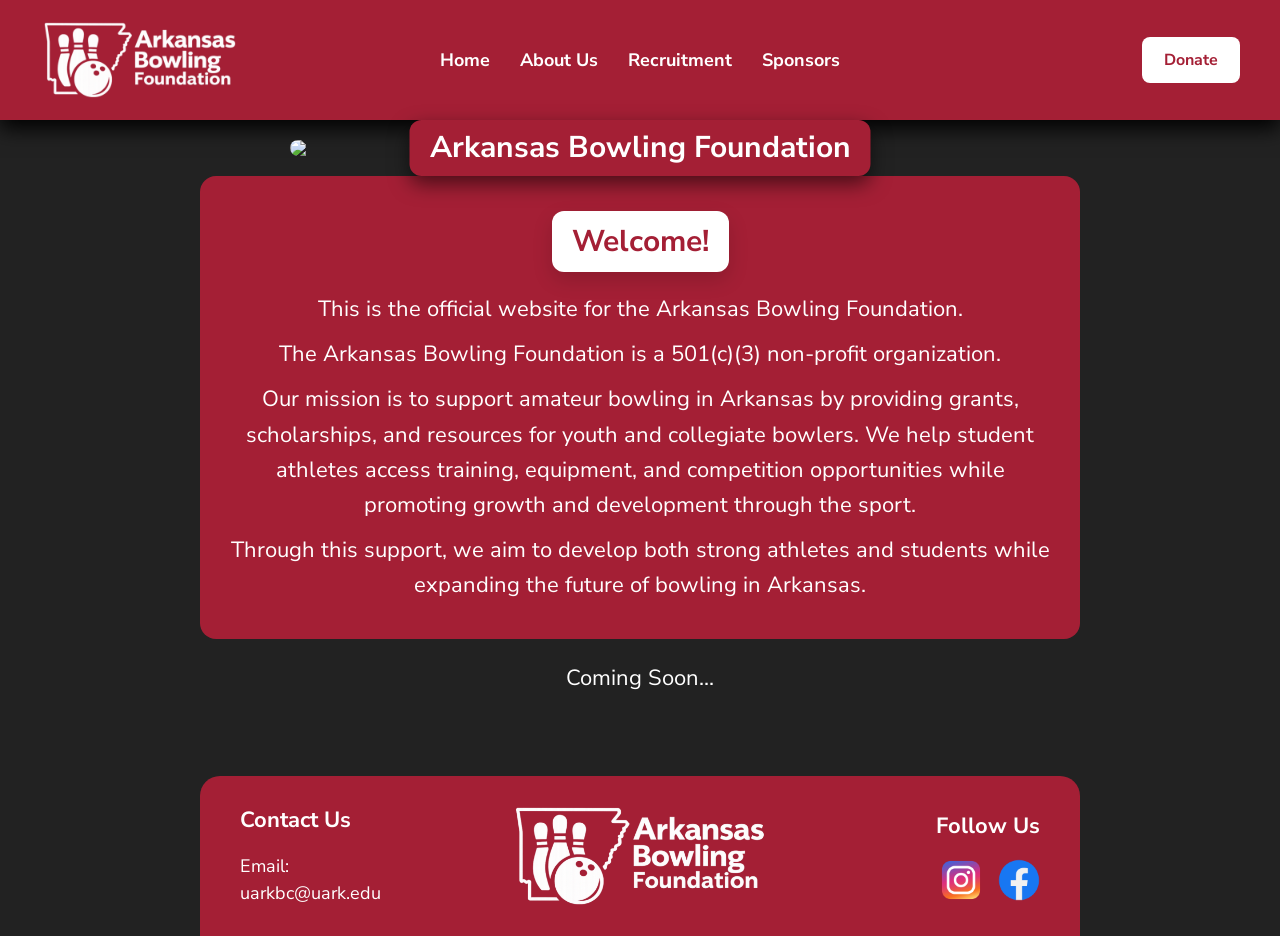
==== index.html @ 1fcb68a5 "first footer" ====
<!DOCTYPE html>
<html>
<head>
    <title>Arkansas Bowling Foundation</title>

    <link href="https://fonts.googleapis.com/css2?family=Nunito+Sans:wght@400;600;700;800&display=swap" rel="stylesheet">
    <link rel="stylesheet" href="/style.css">

    <meta name="viewport" content="width=device-width, initial-scale=1.0">

</head>

<script src="/scripts/loadnav.js"></script>
<script src="/scripts/loadfoot.js"></script>

<body>

    <div id="navbar"></div>

    <div class="home">

    <img src="/materials/ArkBowlMainPageImage.png" class="home-image">

    <h1>Arkansas Bowling Foundation</h1>

    </div>

    <div class="content">

    <div class="welcome-box">
        <h2>Welcome!</h2>

        <p>
            This is the official website for the Arkansas Bowling Foundation.
        </p>

        <p>
            The Arkansas Bowling Foundation is a 501(c)(3) non-profit organization.
        </p>

        <p>
            Our mission is to support amateur bowling in Arkansas by providing grants, scholarships,
            and resources for youth and collegiate bowlers. We help student athletes access training,
            equipment, and competition opportunities while promoting growth and development through the sport.
        </p>

        <p>
            Through this support, we aim to develop both strong athletes and students while expanding
            the future of bowling in Arkansas.
        </p>
    </div>

    <p>
        Coming Soon...
    </p>

    <div id="footer"></div>

</div>

</body>
</html>
---- style.css ----
/* GENERAL PAGE SETTINGS */

body {
    margin: 0;
    font-family: 'Nunito Sans', sans-serif;
    background-color: #222222;
}

* {
    box-sizing: border-box;
}

img {
    max-width: 100%;
    height: auto;
    display: block;
}

/* NAVBAR */

.navbar {
    position: relative;
    display: flex;
    align-items: center;
    background-color: #A41F35;
    padding: 0px 40px;
    min-height: 120px;
    box-shadow: 0 8px 20px rgba(0,0,0,1);
}

.logo {
    height: 100px;
    width: auto;
    flex-shrink: 0;
}

.nav-links {
    position: absolute;
    left: 50%;
    transform: translateX(-50%);

    display: flex;
    gap: 30px;
    align-items: center;
}

.nav-links a {
    color: white;
    text-decoration: none;
    font-size: 18px;
    font-weight: bold;
}

.nav-links a:hover {
    text-decoration: underline;
}

.donate-button {
    position: absolute;
    right: 40px;
    top: 50%;
    transform: translateY(-50%);

    background-color: white;
    color: #A41F35;
    text-decoration: none;
    font-weight: bold;
    padding: 12px 22px;
    border-radius: 8px;
    white-space: nowrap;
}

.donate-button:hover {
    background-color: #f3f3f3;
}

/* HOME IMAGE */

/* HOME */

.home {
    position: relative;
    width: calc(100% - 30px);
    max-width: 700px;
    margin: 20px auto;
}

.home-image {
    display: block;
    width: 100%;
    height: auto;
    border-radius: 20px;
}

.home h1 {
    position: absolute;
    top: 50%;
    left: 50%;
    transform: translate(-50%, -50%);

    background-color: #A41F35;
    color: white;

    padding: 10px 20px;
    border-radius: 12px;
    margin: 0;

    white-space: nowrap;
    display: inline-block;

    text-align: center;
    font-size: clamp(18px, 3vw, 30px);
    line-height: 1.2;

    box-shadow: 0 8px 20px rgba(0,0,0,0.55);
}

.home p {
    font-size: 22px;
    color: white;
    max-width: 700px;
}


/* HERO SECTION */

.hero {
    text-align: center;
    padding: 120px 20px;
}

/* HERO HEADER BOX */

.hero h1 {
    display: inline-block;
    background-color: #A41F35;
    color: white;
    padding: 25px 40px;
    border-radius: 12px;
    margin: 0;
    box-shadow: 0 8px 20px rgba(0,0,0,0.15);
}

.hero p {
    font-size: 20px;
    color: white;
}

/* WELCOME BOX */

.welcome-box {
    background-color: #A41F35;
    padding: 25px 30px;
    border-radius: 16px;
    margin: 20px auto;
}

.welcome-box h2 {
    margin-top: 0;
}

.welcome-box p {
    margin: 10px 0;
}

/* PAGE CONTENT */

.content {
    padding: 0px 10px;
    max-width: 900px;
    margin: auto;
    color: white;
    text-align: center;
}

.content h2 {
    display: inline-block;
    background-color: white;
    color: #A41F35;
    padding: 10px 20px;
    border-radius: 12px;
    margin: 10px;
    box-shadow: 0 8px 20px rgba(0,0,0,0.15);
    font-size: 30px;
}

.content p {
    font-size: 22px;
    line-height: 1.6;
}

/* FOOTER */

.footer {
    background-color: #A41F35;
    color: white;
    padding: 15px 40px;
    margin-top: 80px;

    border-top-left-radius: 20px;
    border-top-right-radius: 20px;
}

.footer-grid {
    display: grid;
    grid-template-columns: 1fr auto 1fr;
    align-items: center;
    max-width: 1200px;
    margin: 0 auto;
    column-gap: 80px;
}

/* LEFT */

.footer-contact {
    text-align: left;
}

.footer-contact h3 {
    margin: 0 0 18px 0;
    font-size: 22px;
}

.footer-contact p {
    margin: 0;
    font-size: 18px;
    line-height: 1.5;
}

/* CENTER */

.footer-logo {
    display: flex;
    justify-content: center;
    align-items: center;
}

.footer-logo img {
    width: 260px;
    max-width: 100%;
    height: auto;
}

/* RIGHT */

.footer-social {
    text-align: right;
}

.footer-social h3 {
    margin: 0 0 18px 0;
    font-size: 22px;
}

.footer-social-icons {
    display: flex;
    justify-content: flex-end;
    align-items: center;
    gap: 16px;
}

.social-icon {
    width: 42px;
    height: 42px;
    object-fit: contain;
}

/* MOBILE */

@media (max-width: 768px) {
    .footer {
        padding: 40px 20px;
    }

    .footer-grid {
        grid-template-columns: 1fr;
        row-gap: 30px;
        text-align: center;
    }

    .footer-contact,
    .footer-social {
        text-align: center;
    }

    .footer-social-icons {
        justify-content: center;
    }

    .footer-logo img {
        width: 220px;
    }
}

@media (max-width: 1200px) {
    .logo {
        height: 80px;
    }

    .nav-links {
        gap: 20px;
    }

    .nav-links a {
        font-size: 16px;
    }

    .donate-button {
        right: 20px;
        padding: 10px 18px;
    }

    .navbar {
        padding: 0 20px;
        min-height: 100px;
    }
}

/* MOBILE NAVBAR */

@media (max-width: 768px) {

    .navbar {
        display: grid;
        grid-template-columns: auto 1fr auto;
        grid-template-rows: auto auto;
        align-items: center;

        padding: 15px 20px;
        gap: 10px;
        min-height: auto;
    }

    .logo {
        grid-column: 1;
        grid-row: 1;
        height: 70px;
    }

    .donate-button {
        grid-column: 3;
        grid-row: 1;

        position: static;
        transform: none;

        justify-self: end;
        padding: 10px 18px;
    }

    .nav-links {
        grid-column: 1 / span 3;
        grid-row: 2;

        position: static;
        transform: none;
        left: auto;

        display: flex;
        justify-content: center;
        gap: 18px;
        flex-wrap: wrap;
    }

    .nav-links a {
        font-size: 18px;
    }
}

/* mobile home h1 */
@media (max-width: 768px) {
    .home {
        width: calc(100% - 24px);
        margin: 24px auto;
    } 
}
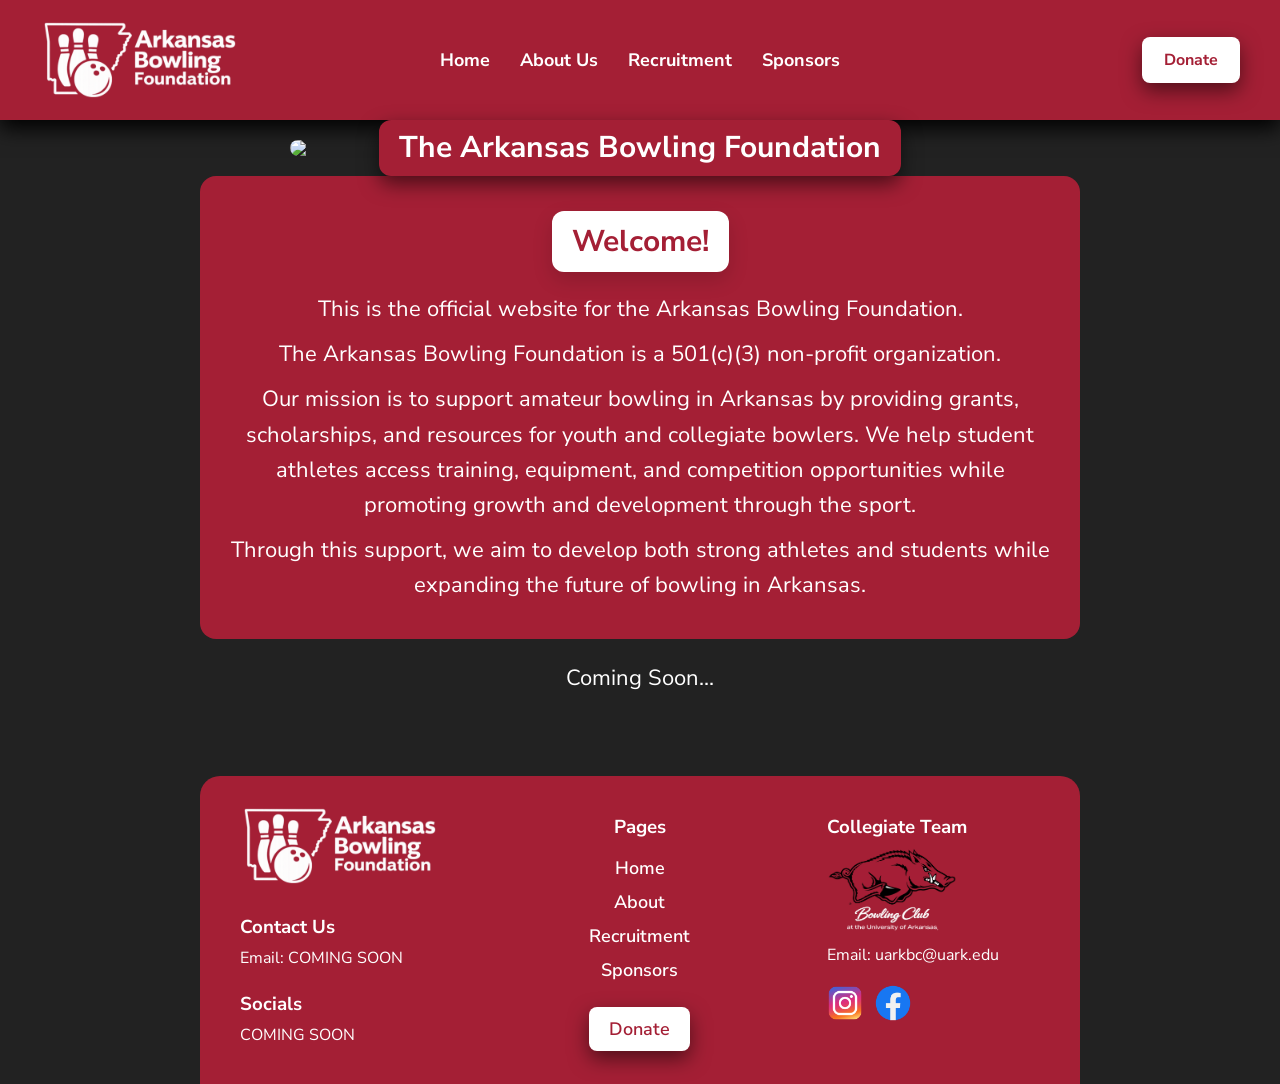
==== commit fdb1600c: "added THE to home page" ====
--- a/index.html
+++ b/index.html
@@ -21,7 +21,7 @@
 
     <img src="/materials/ArkBowlMainPageImage.png" class="home-image">
 
-    <h1>Arkansas Bowling Foundation</h1>
+    <h1>The Arkansas Bowling Foundation</h1>
 
     </div>
 
--- a/style.css
+++ b/style.css
@@ -68,6 +68,8 @@
     padding: 12px 22px;
     border-radius: 8px;
     white-space: nowrap;
+
+    box-shadow: 0 8px 20px rgba(0,0,0,.5);
 }
 
 .donate-button:hover {
@@ -194,102 +196,157 @@
 .footer {
     background-color: #A41F35;
     color: white;
-    padding: 15px 40px;
+    padding: 20px 40px;
     margin-top: 80px;
 
     border-top-left-radius: 20px;
     border-top-right-radius: 20px;
 }
 
+/* FOOTER LAYOUT */
+
 .footer-grid {
     display: grid;
-    grid-template-columns: 1fr auto 1fr;
+    grid-template-columns: 1fr 1fr 1fr;
+    align-items: start;
+    max-width: 1200px;
+    margin: auto;
+    column-gap: 80px;
+}
+
+/* FOUNDATION */
+
+.footer-foundation {
+    text-align: left;
+}
+
+.foundation-logo {
+    width: 200px;
+    margin-bottom: 15px;
+}
+
+/* LINKS */
+
+.footer-links {
+    display: flex;
+    flex-direction: column;
     align-items: center;
-    max-width: 1200px;
-    margin: 0 auto;
-    column-gap: 80px;
-}
-
-/* LEFT */
-
-.footer-contact {
+    gap: 12px;
+}
+
+.footer-links a {
+    color: white;
+    text-decoration: none;
+    font-size: 18px;
+    font-weight: 600;
+}
+
+.footer-links a:hover {
+    text-decoration: underline;
+}
+
+/* CLUB */
+
+.footer-club {
     text-align: left;
 }
 
-.footer-contact h3 {
-    margin: 0 0 18px 0;
-    font-size: 22px;
-}
-
-.footer-contact p {
-    margin: 0;
-    font-size: 18px;
-    line-height: 1.5;
-}
-
-/* CENTER */
-
-.footer-logo {
-    display: flex;
-    justify-content: center;
-    align-items: center;
-}
-
-.footer-logo img {
-    width: 260px;
-    max-width: 100%;
-    height: auto;
-}
-
-/* RIGHT */
-
-.footer-social {
-    text-align: right;
-}
-
-.footer-social h3 {
-    margin: 0 0 18px 0;
-    font-size: 22px;
+.club-logo {
+    width: 130px;
+    margin-bottom: 10px;
 }
 
 .footer-social-icons {
     display: flex;
-    justify-content: flex-end;
+    gap: 12px;
+    margin-top: 10px;
+}
+
+.social-icon {
+    width: 36px;
+}
+
+/* FOOTER SECTION TITLES */
+
+.footer-links h3,
+.footer-club h3,
+.footer-contact h3 {
+    margin-bottom: 6px;
+}
+
+/* EMAIL TEXT SMALLER */
+
+.footer-email {
+    font-size: 16px !important;
+    margin-top: 0px;
+}
+
+/* LINKS COLUMN */
+
+.footer-links {
+    display: flex;
+    flex-direction: column;
     align-items: center;
-    gap: 16px;
-}
-
-.social-icon {
-    width: 42px;
-    height: 42px;
-    object-fit: contain;
-}
+    gap: 10px;
+}
+
+.footer-links a {
+    color: white;
+    text-decoration: none;
+    font-size: 18px;
+    font-weight: 600;
+}
+
+.footer-links a:hover {
+    text-decoration: underline;
+}
+
+.footer-donate-button {
+    background-color: white;
+    color: #A41F35 !important;
+    text-decoration: none;
+    font-weight: bold;
+    padding: 10px 20px;
+    border-radius: 8px;
+    margin-top: 15px;
+
+    box-shadow: 0 8px 20px rgba(0,0,0,0.5);
+}
+
 
 /* MOBILE */
 
 @media (max-width: 768px) {
+
     .footer {
         padding: 40px 20px;
     }
 
     .footer-grid {
         grid-template-columns: 1fr;
-        row-gap: 30px;
+        row-gap: 40px;
         text-align: center;
     }
 
-    .footer-contact,
-    .footer-social {
+    .footer-foundation,
+    .footer-links,
+    .footer-club {
         text-align: center;
+        align-items: center;
+    }
+
+    /* center the logos */
+
+    .foundation-logo,
+    .club-logo {
+        margin-left: auto;
+        margin-right: auto;
     }
 
     .footer-social-icons {
         justify-content: center;
     }
 
-    .footer-logo img {
-        width: 220px;
-    }
 }
 
 @media (max-width: 1200px) {
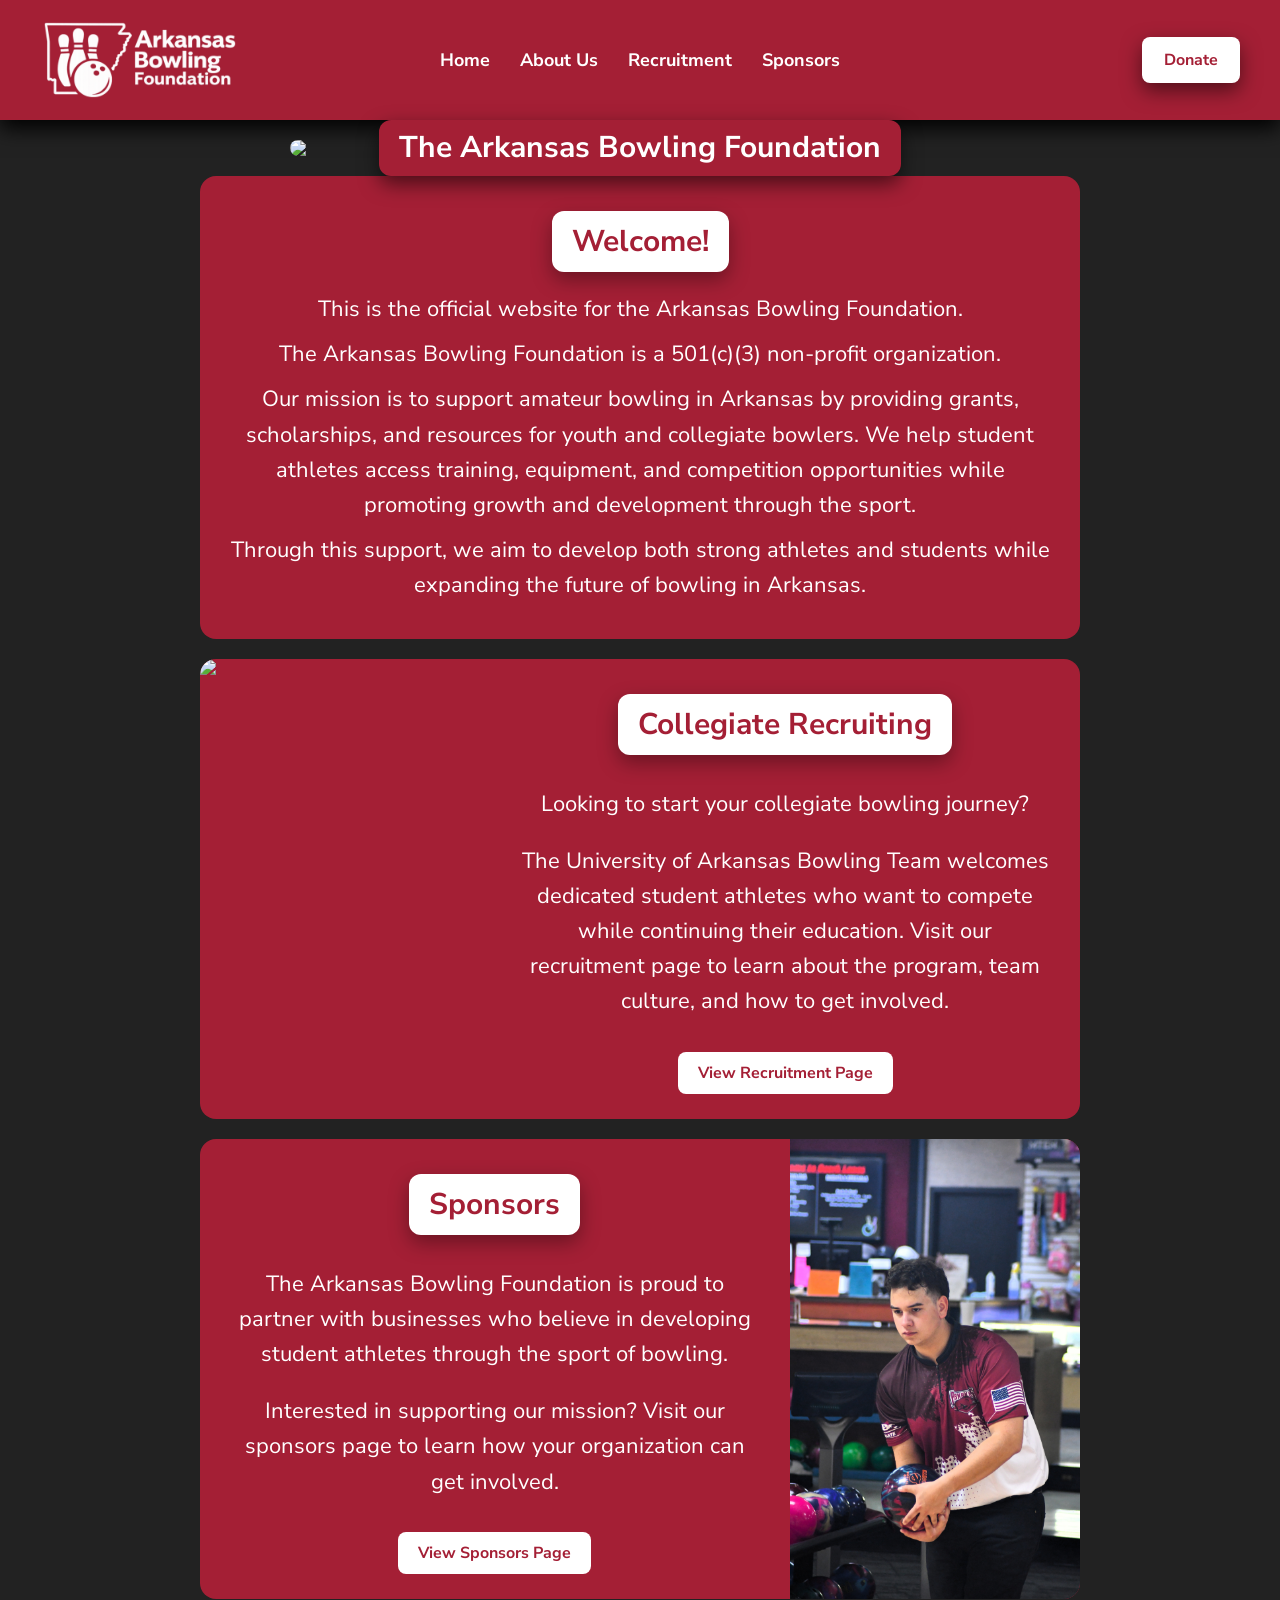
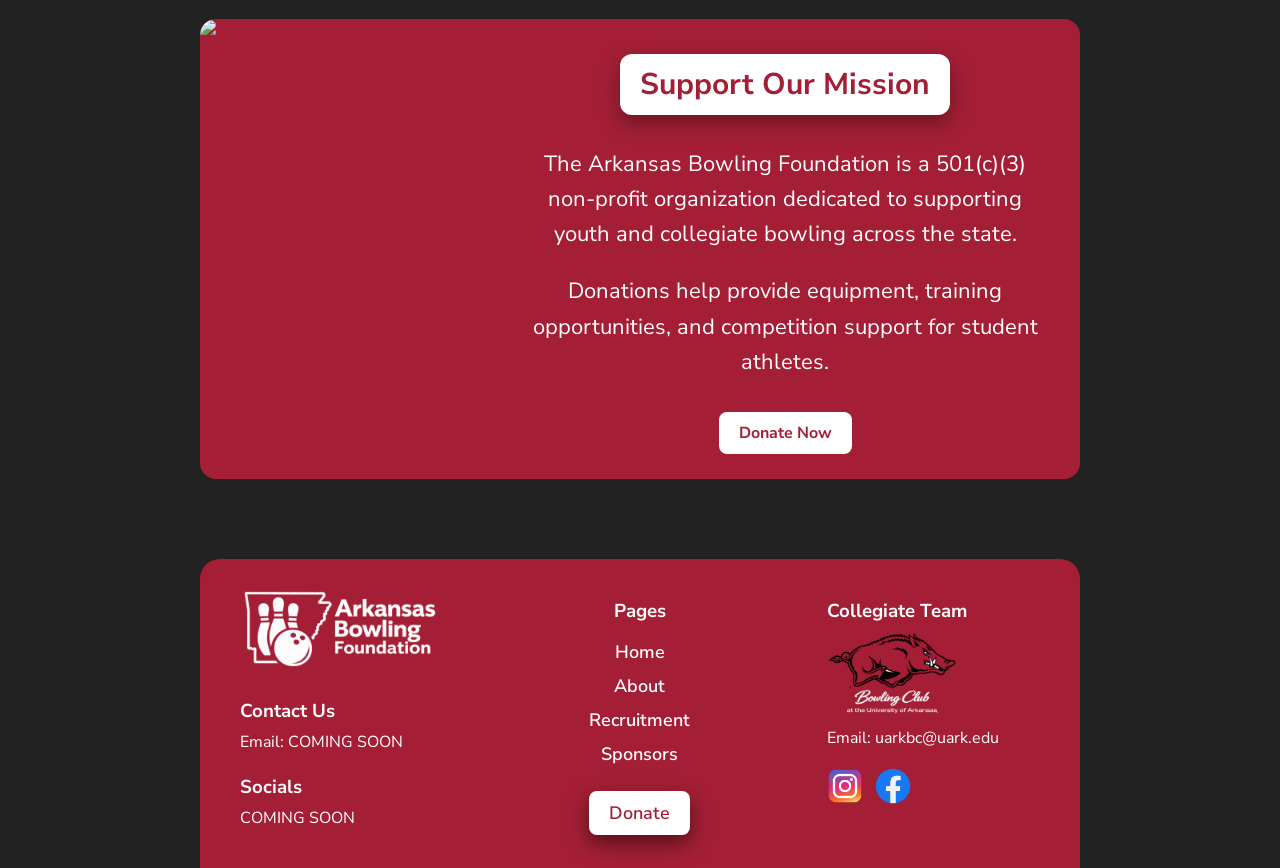
==== commit f10d6272: "added 3 feature boxes to home" ====
--- a/index.html
+++ b/index.html
@@ -50,9 +50,77 @@
         </p>
     </div>
 
-    <p>
-        Coming Soon...
-    </p>
+    <div class="feature-box">
+
+        <img src="/materials/recruit.png" class="feature-image">
+
+        <div class="feature-text">
+
+            <h2>Collegiate Recruiting</h2>
+
+            <p>
+            Looking to start your collegiate bowling journey?  
+            </p>
+
+            <p>
+            The University of Arkansas Bowling Team welcomes dedicated student athletes
+            who want to compete while continuing their education. Visit our recruitment
+            page to learn about the program, team culture, and how to get involved.
+            </p>
+
+            <a href="/recruitment" class="feature-button">View Recruitment Page</a>
+
+        </div>
+
+    </div>
+
+    <div class="feature-box feature-box-reverse">
+
+        <img src="/materials/sponsors.JPG" class="feature-image">
+
+        <div class="feature-text">
+
+            <h2>Sponsors</h2>
+
+            <p>
+            The Arkansas Bowling Foundation is proud to partner with businesses
+            who believe in developing student athletes through the sport of bowling.
+            </p>
+
+            <p>
+            Interested in supporting our mission? Visit our sponsors page to learn
+            how your organization can get involved.
+            </p>
+
+            <a href="/sponsors" class="feature-button">View Sponsors Page</a>
+
+        </div>
+
+    </div>
+
+    <div class="feature-box">
+
+        <img src="/materials/donate.png" class="feature-image">
+
+        <div class="feature-text">
+
+            <h2>Support Our Mission</h2>
+
+            <p>
+            The Arkansas Bowling Foundation is a 501(c)(3) non-profit organization
+            dedicated to supporting youth and collegiate bowling across the state.
+            </p>
+
+            <p>
+            Donations help provide equipment, training opportunities, and
+            competition support for student athletes.
+            </p>
+
+            <a href="/donate" class="feature-button">Donate Now</a>
+
+        </div>
+
+    </div>
 
     <div id="footer"></div>
 
--- a/style.css
+++ b/style.css
@@ -123,6 +123,58 @@
     max-width: 700px;
 }
 
+/* FEATURE BOX */
+
+.feature-box {
+    display: flex;
+    align-items: stretch;
+    background-color: #A41F35;
+    padding: 0;
+    border-radius: 16px;
+    margin: 20px auto;
+    overflow: hidden;
+}
+
+.feature-image {
+    width: 33%;
+    height: auto;
+    object-fit: cover;
+}
+
+.feature-text {
+    flex: 1;
+    padding: 25px 30px;
+}
+
+.feature-text h2 {
+    display: inline-block;
+    background-color: white;
+    color: #A41F35;
+    padding: 10px 20px;
+    border-radius: 12px;
+    margin-bottom: 15px;
+    box-shadow: 0 8px 20px rgba(0,0,0,.35) !important;
+}
+
+.feature-text p {
+    font-size: 20px;
+    line-height: 1.6;
+}
+
+.feature-button {
+    display: inline-block;
+    background-color: white;
+    color: #A41F35;
+    padding: 10px 20px;
+    border-radius: 8px;
+    font-weight: bold;
+    text-decoration: none;
+    margin-top: 10px;
+}
+
+.feature-box-reverse {
+    flex-direction: row-reverse;
+}
 
 /* HERO SECTION */
 
@@ -159,6 +211,7 @@
 
 .welcome-box h2 {
     margin-top: 0;
+    box-shadow: 0 8px 20px rgba(0,0,0,.35) !important;
 }
 
 .welcome-box p {
@@ -313,6 +366,18 @@
     box-shadow: 0 8px 20px rgba(0,0,0,0.5);
 }
 
+@media (max-width: 768px) {
+
+    .feature-box {
+        flex-direction: column;
+        text-align: center;
+    }
+
+    .feature-image {
+        width: 100%;
+    }
+
+}
 
 /* MOBILE */
 
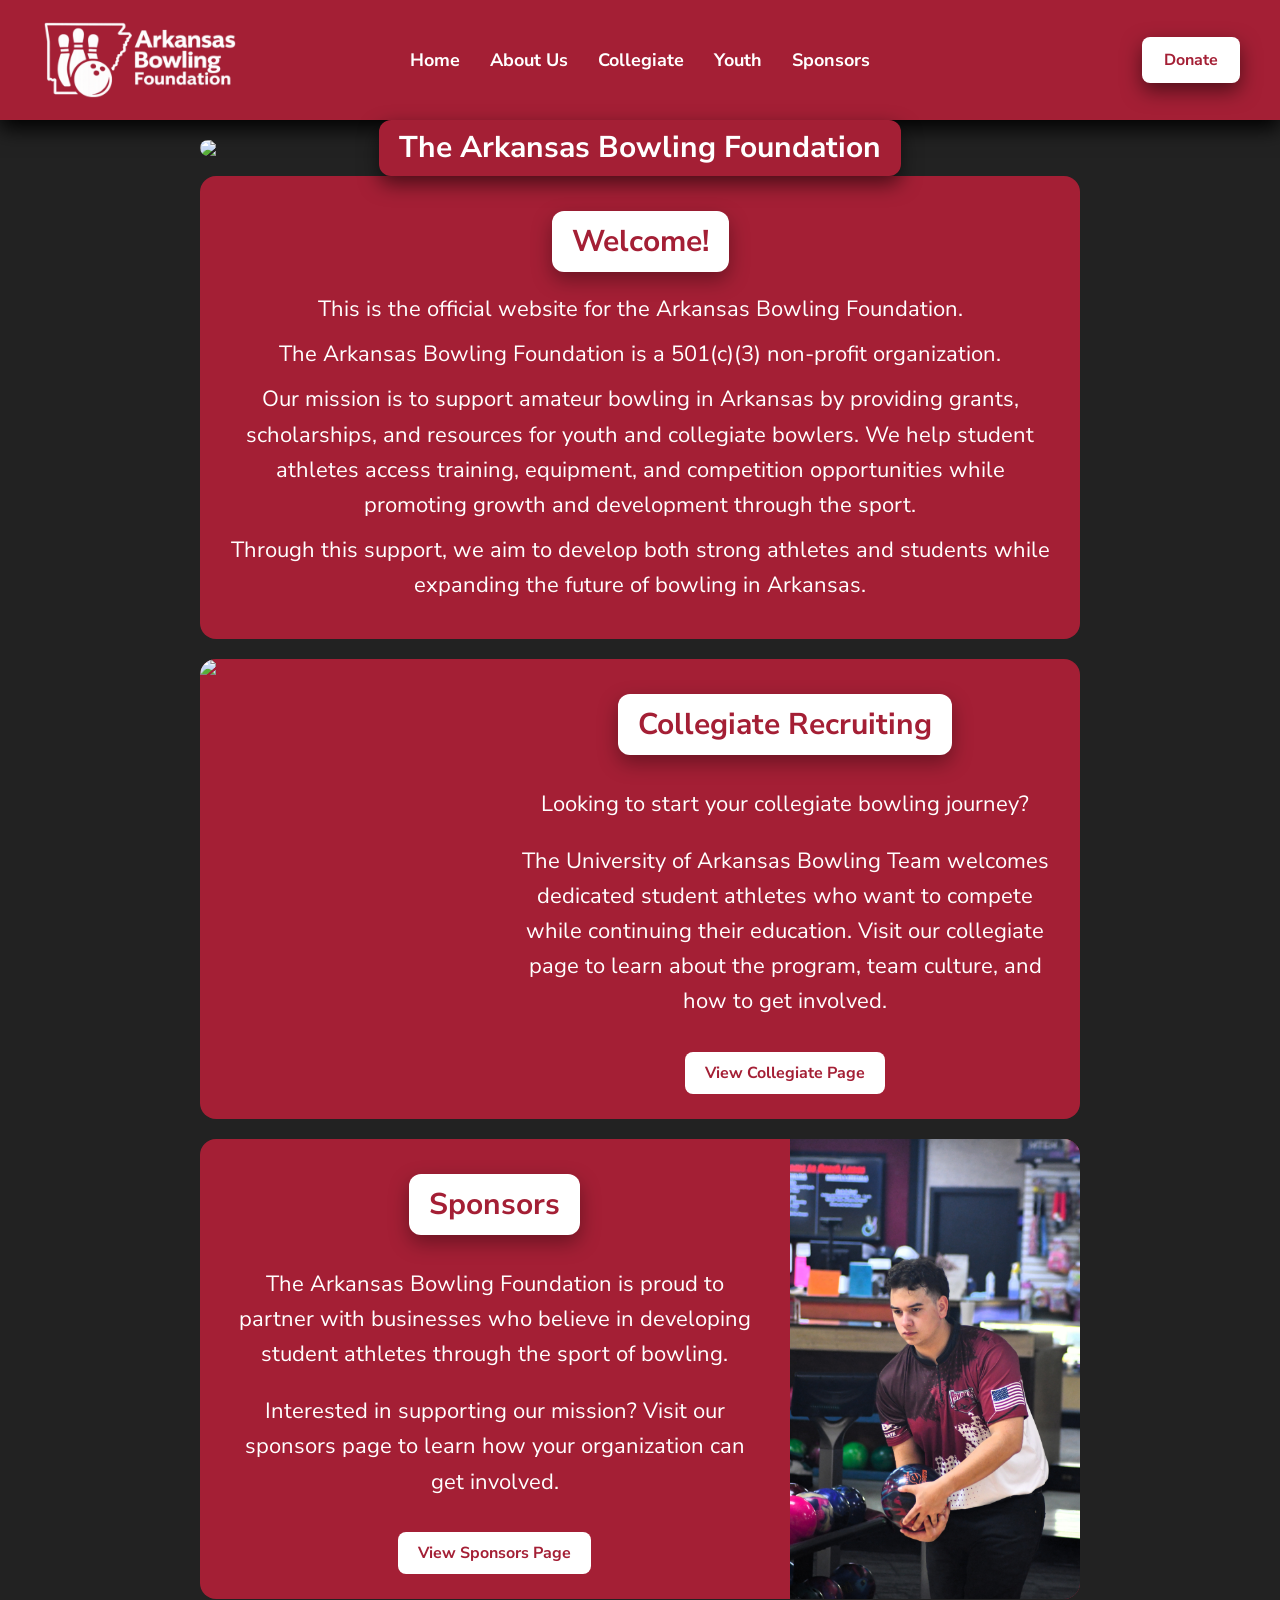
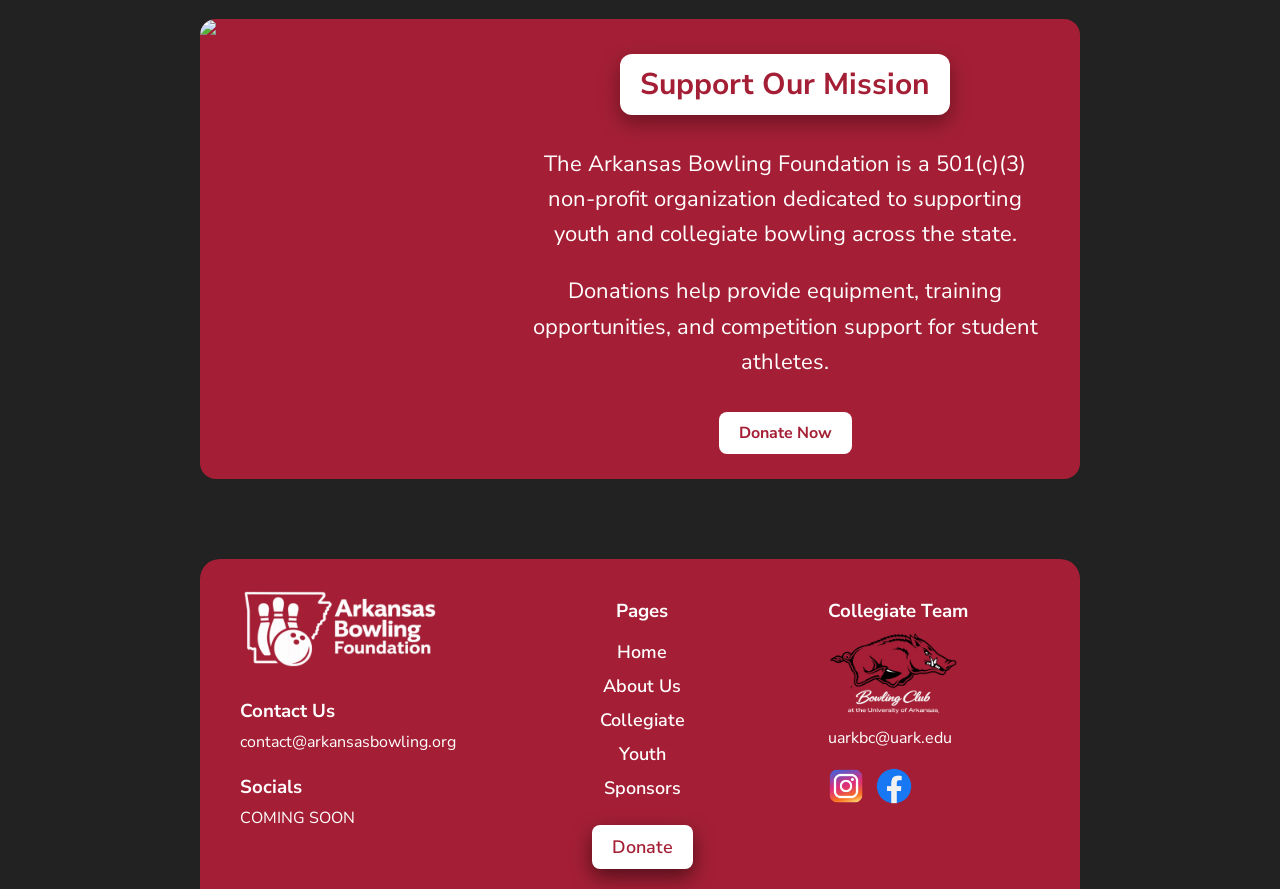
==== commit d9eb376a: "home page collegiate button fix" ====
--- a/index.html
+++ b/index.html
@@ -2,6 +2,8 @@
 <html>
 <head>
     <title>Arkansas Bowling Foundation</title>
+
+    <link rel="icon" type="image/png" href="/materials/tabicon.png">
 
     <link href="https://fonts.googleapis.com/css2?family=Nunito+Sans:wght@400;600;700;800&display=swap" rel="stylesheet">
     <link rel="stylesheet" href="/style.css">
@@ -64,11 +66,11 @@
 
             <p>
             The University of Arkansas Bowling Team welcomes dedicated student athletes
-            who want to compete while continuing their education. Visit our recruitment
+            who want to compete while continuing their education. Visit our collegiate
             page to learn about the program, team culture, and how to get involved.
             </p>
 
-            <a href="/recruitment" class="feature-button">View Recruitment Page</a>
+            <a href="/collegiate/" class="feature-button">View Collegiate Page</a>
 
         </div>
 
--- a/style.css
+++ b/style.css
@@ -82,9 +82,10 @@
 
 .home {
     position: relative;
-    width: calc(100% - 30px);
-    max-width: 700px;
+    width: 100%;
+    max-width: 900px;
     margin: 20px auto;
+    padding: 0px 10px;
 }
 
 .home-image {
@@ -489,10 +490,11 @@
     }
 }
 
-/* mobile home h1 */
+/* mobile home */
 @media (max-width: 768px) {
     .home {
-        width: calc(100% - 24px);
+        max-width: 900px;
         margin: 24px auto;
+        padding: 0px 10px;
     } 
 }
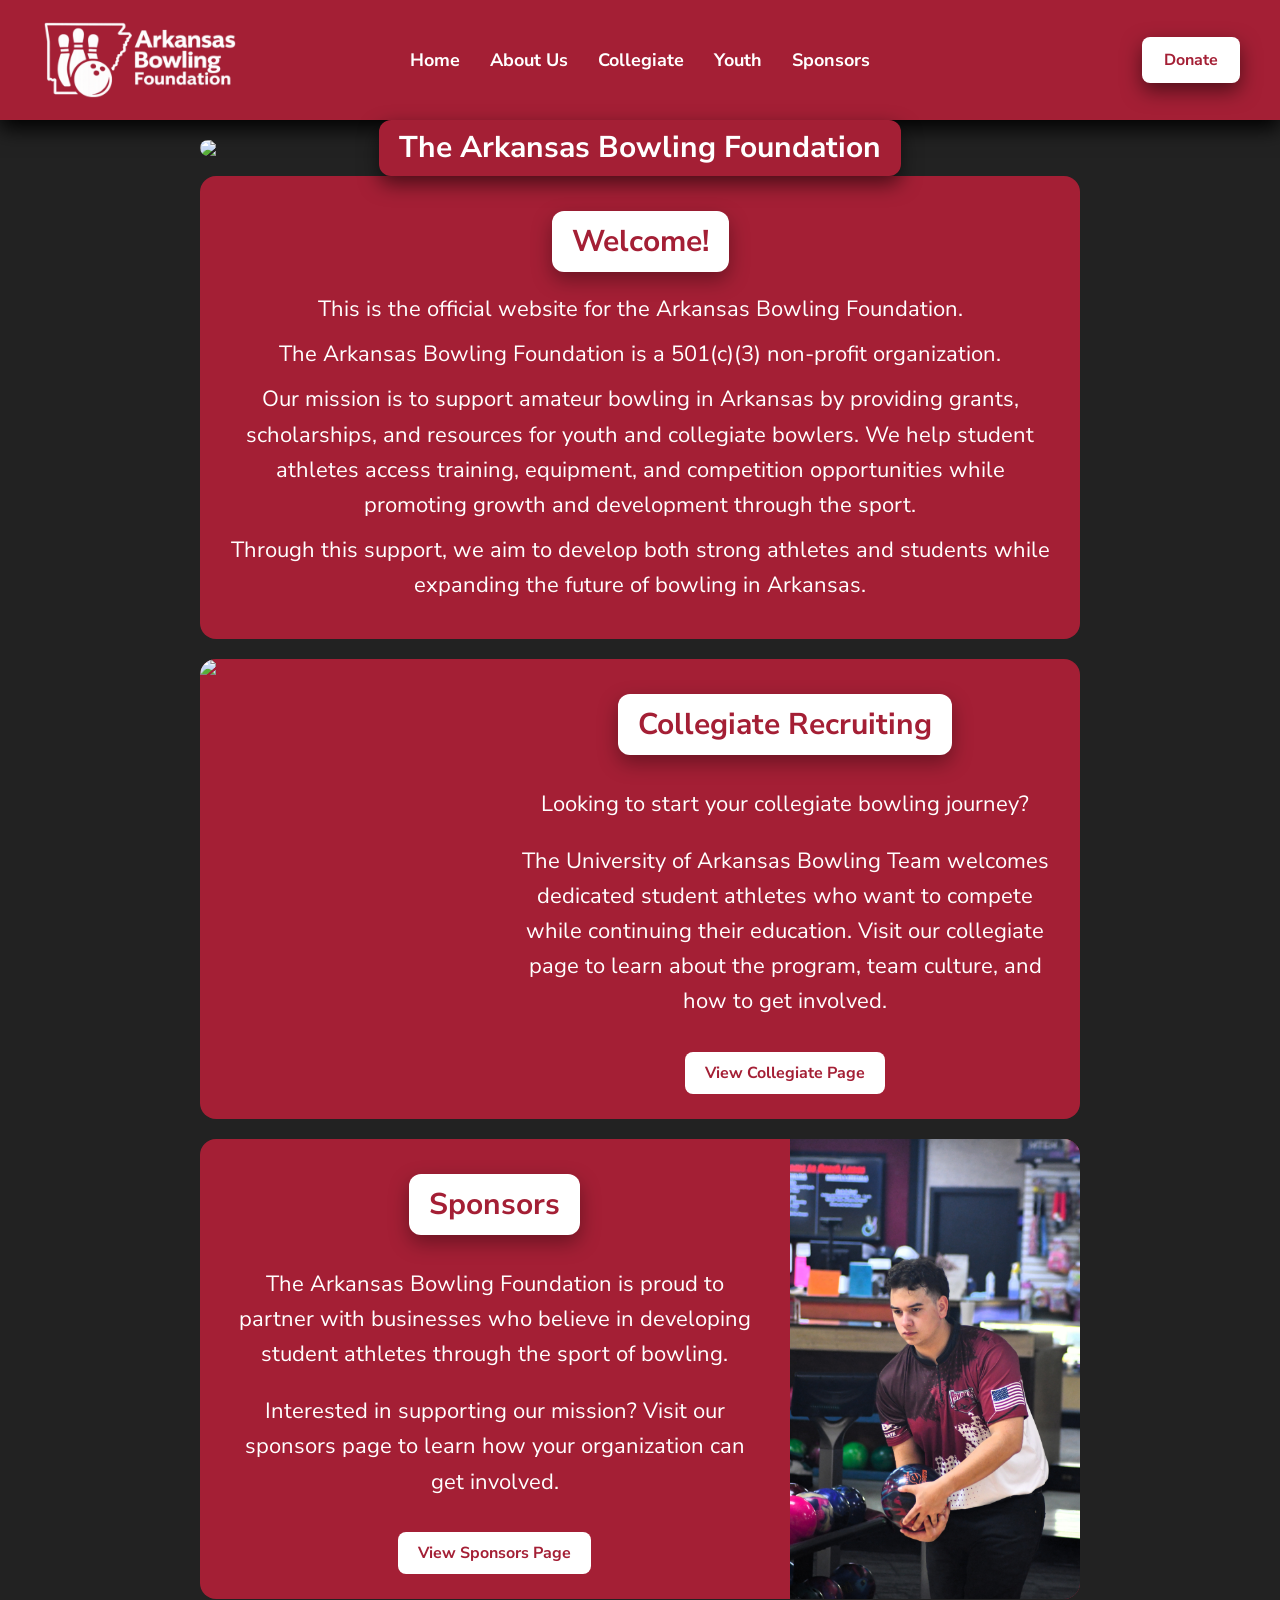
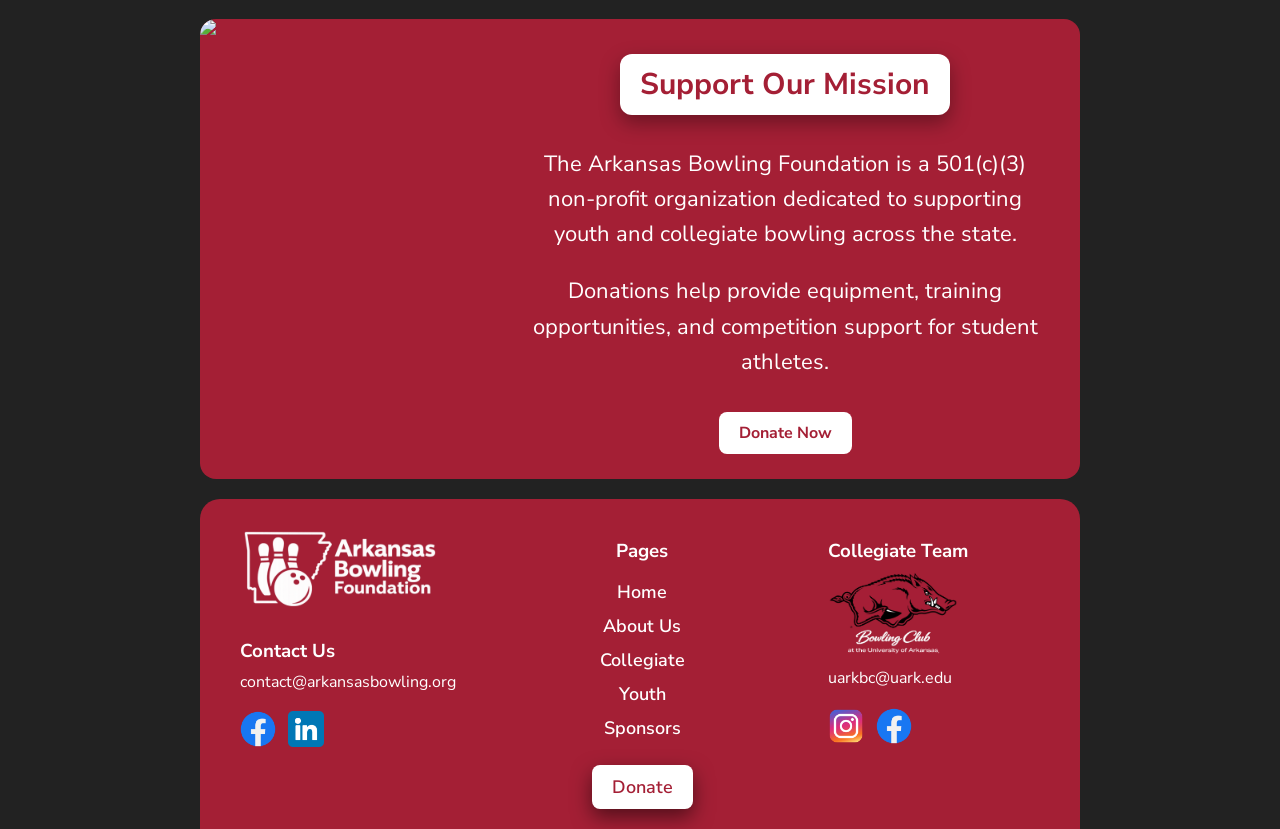
==== commit 5533f47d: "adding google tag" ====
--- a/index.html
+++ b/index.html
@@ -1,6 +1,16 @@
 <!DOCTYPE html>
 <html>
 <head>
+    <!-- Google tag (gtag.js) -->
+    <script async src="https://www.googletagmanager.com/gtag/js?id=G-7HNZ62RYVR"></script>
+    <script>
+    window.dataLayer = window.dataLayer || [];
+    function gtag(){dataLayer.push(arguments);}
+    gtag('js', new Date());
+
+    gtag('config', 'G-7HNZ62RYVR');
+    </script>
+    
     <title>Arkansas Bowling Foundation</title>
 
     <link rel="icon" type="image/png" href="/materials/tabicon.png">
--- a/style.css
+++ b/style.css
@@ -173,32 +173,12 @@
     margin-top: 10px;
 }
 
+.feature-button:hover {
+    background-color: #f3f3f3;
+}
+
 .feature-box-reverse {
     flex-direction: row-reverse;
-}
-
-/* HERO SECTION */
-
-.hero {
-    text-align: center;
-    padding: 120px 20px;
-}
-
-/* HERO HEADER BOX */
-
-.hero h1 {
-    display: inline-block;
-    background-color: #A41F35;
-    color: white;
-    padding: 25px 40px;
-    border-radius: 12px;
-    margin: 0;
-    box-shadow: 0 8px 20px rgba(0,0,0,0.15);
-}
-
-.hero p {
-    font-size: 20px;
-    color: white;
 }
 
 /* WELCOME BOX */
@@ -251,7 +231,7 @@
     background-color: #A41F35;
     color: white;
     padding: 20px 40px;
-    margin-top: 80px;
+    margin-top: 0px;
 
     border-top-left-radius: 20px;
     border-top-right-radius: 20px;
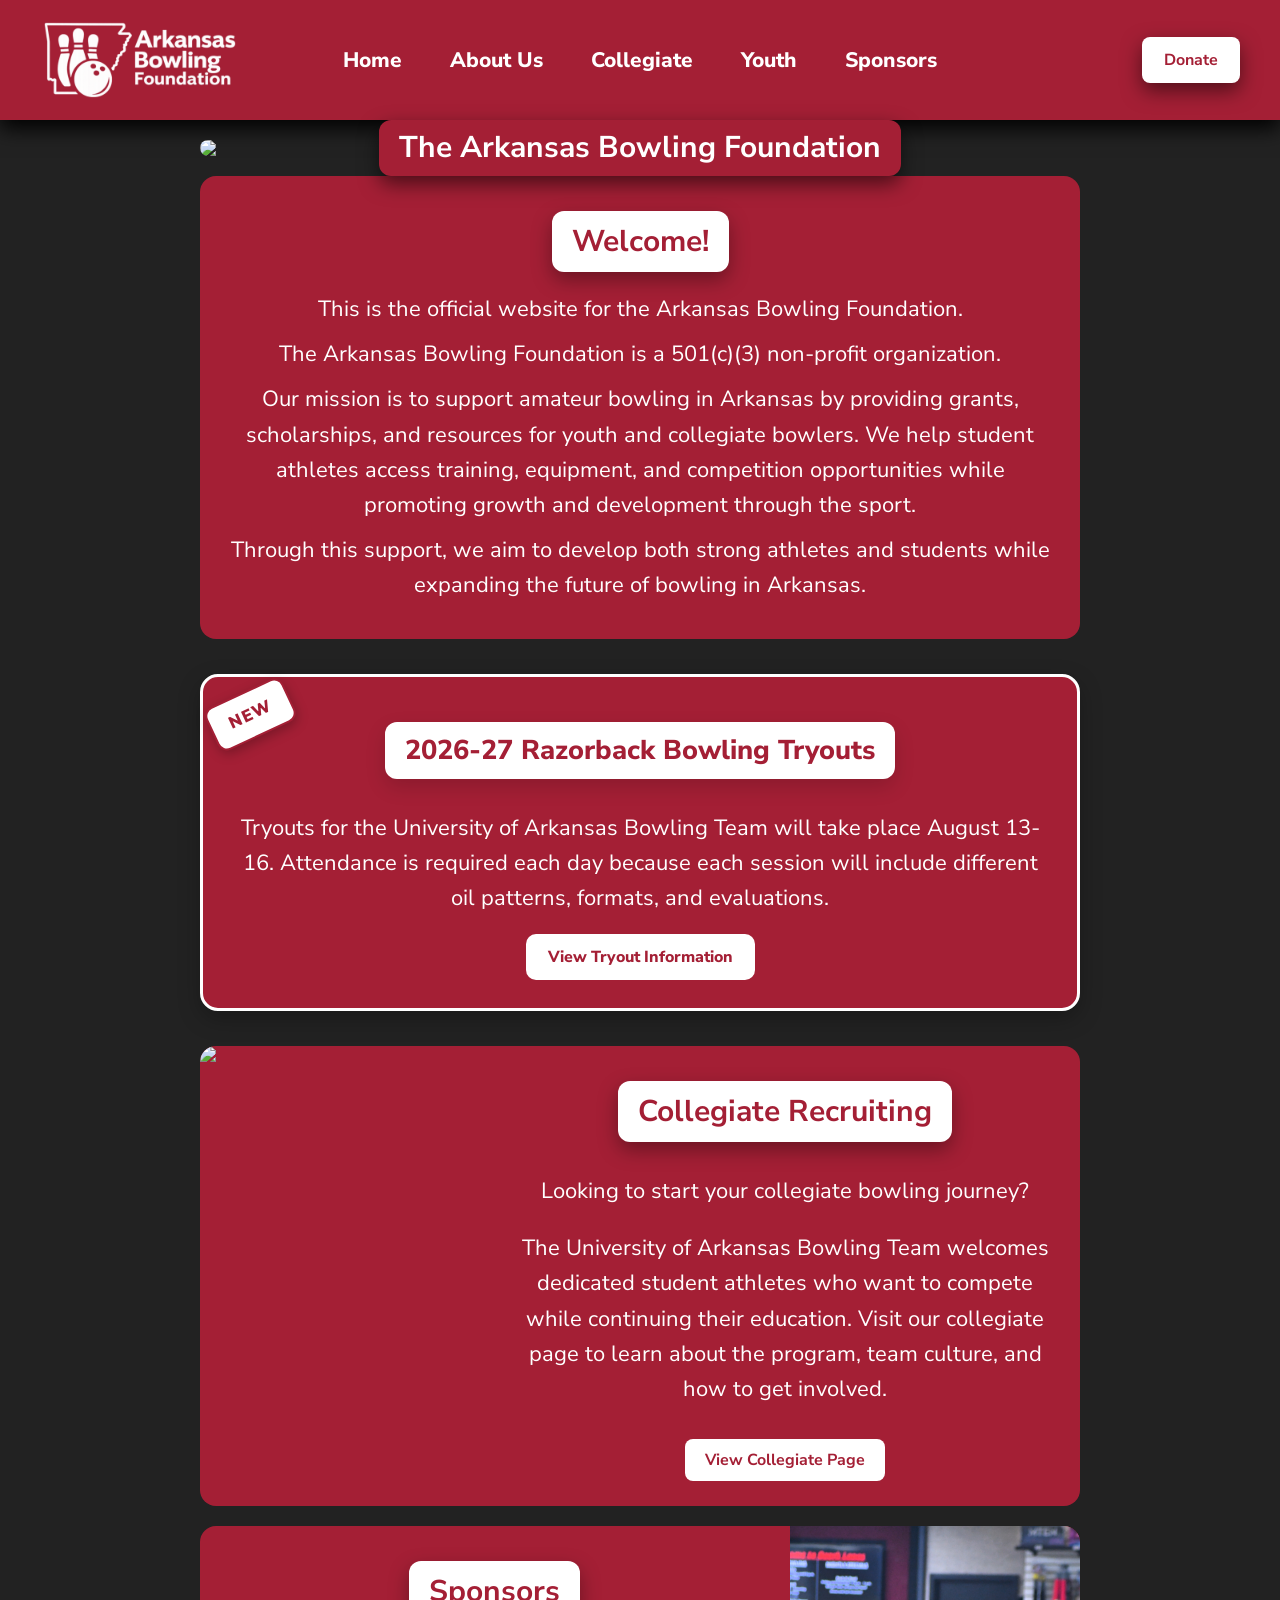
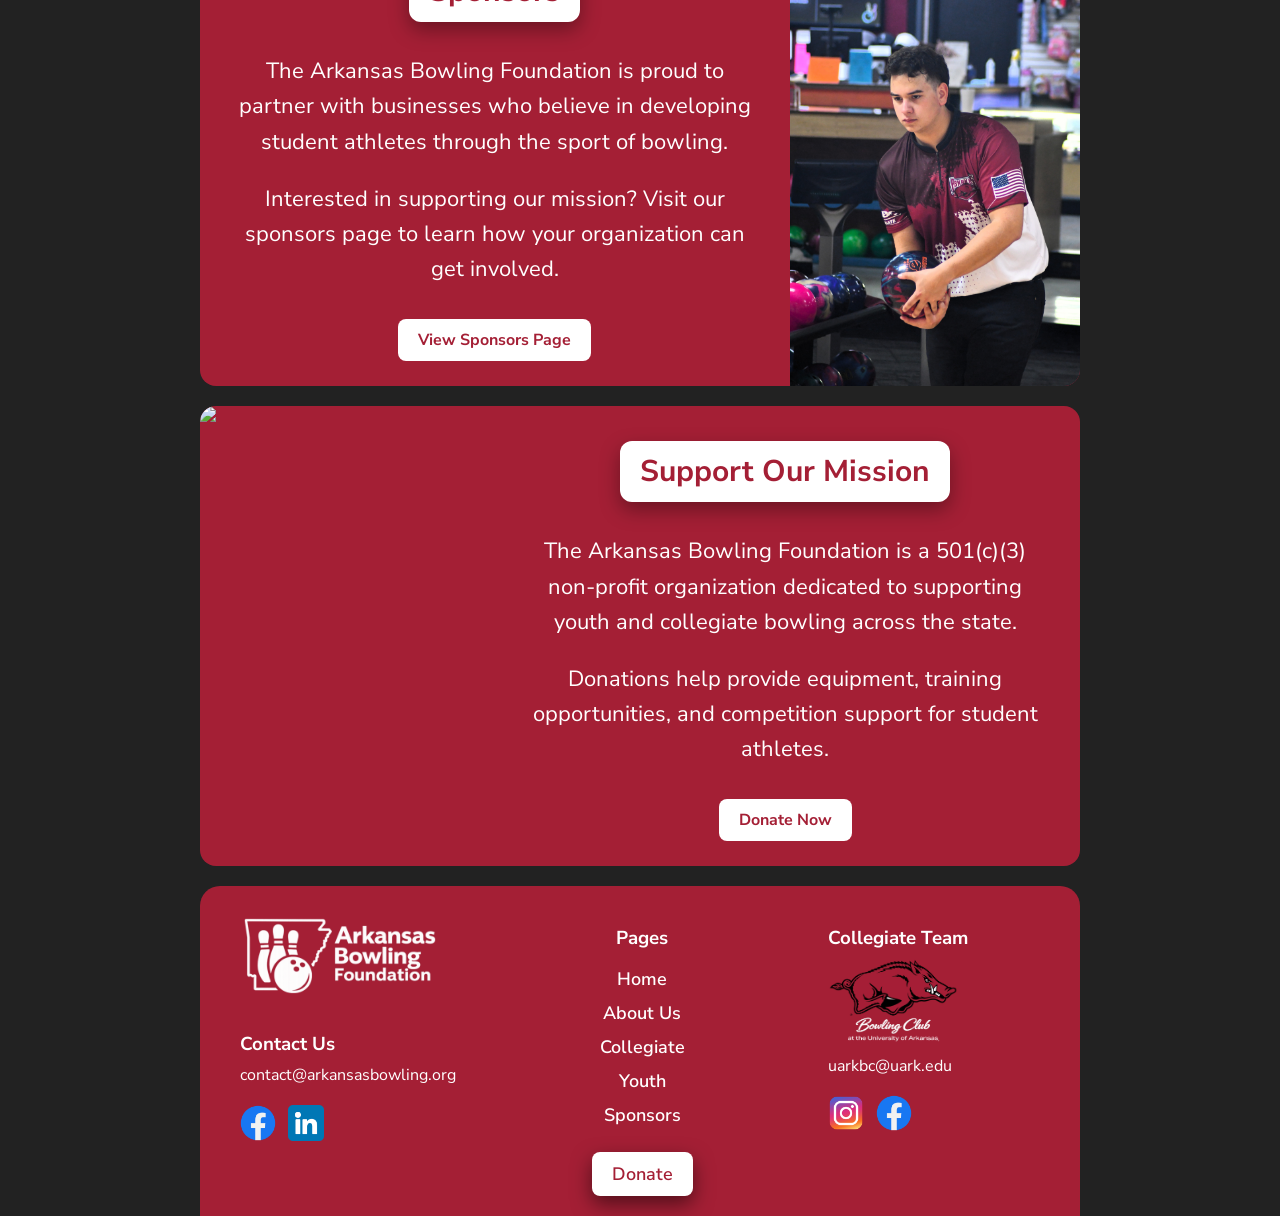
==== commit bb7c1592: "tryout addition and form fix" ====
--- a/index.html
+++ b/index.html
@@ -60,6 +60,26 @@
             Through this support, we aim to develop both strong athletes and students while expanding
             the future of bowling in Arkansas.
         </p>
+    </div>
+
+    <div class="tryout-alert-box">
+
+        <div class="new-badge">NEW</div>
+
+        <div class="tryout-alert-text">
+            <h2>2026-27 Razorback Bowling Tryouts</h2>
+
+            <p>
+                Tryouts for the University of Arkansas Bowling Team will take place August 13-16.
+                Attendance is required each day because each session will include different oil patterns,
+                formats, and evaluations.
+            </p>
+
+            <a href="/tryouts/" class="tryout-alert-button">
+                View Tryout Information
+            </a>
+        </div>
+
     </div>
 
     <div class="feature-box">
--- a/style.css
+++ b/style.css
@@ -37,22 +37,46 @@
 .nav-links {
     position: absolute;
     left: 50%;
+    top: 0;
+    bottom: 0;
     transform: translateX(-50%);
 
     display: flex;
-    gap: 30px;
+    align-items: stretch;
+    justify-content: center;
+    gap: 0;
+}
+
+.nav-links a {
+    display: flex;
     align-items: center;
-}
-
-.nav-links a {
-    color: white;
+    justify-content: center;
+
+    padding: 0 24px;
+    height: 100%;
+
+    color: white;
+    background-color: #A41F35;
     text-decoration: none;
-    font-size: 18px;
-    font-weight: bold;
+    font-weight: 800;
+    font-size: 21px;
+    border-radius: 0;
+    white-space: nowrap;
+
+    transition: background-color 0.2s ease;
 }
 
 .nav-links a:hover {
-    text-decoration: underline;
+    background-color: #7f1829;
+}
+
+.logo-link {
+    display: inline-block;
+    flex-shrink: 0;
+}
+
+.logo-link img {
+    display: block;
 }
 
 .donate-button {
@@ -73,7 +97,7 @@
 }
 
 .donate-button:hover {
-    background-color: #f3f3f3;
+    background-color: #DDDDDD;
 }
 
 /* HOME IMAGE */
@@ -347,6 +371,10 @@
     box-shadow: 0 8px 20px rgba(0,0,0,0.5);
 }
 
+.footer-donate-button:hover {
+    background-color: #DDDDDD;
+}
+
 @media (max-width: 768px) {
 
     .feature-box {
@@ -395,33 +423,10 @@
 
 }
 
+
+/* MOBILE NAVBAR */
+
 @media (max-width: 1200px) {
-    .logo {
-        height: 80px;
-    }
-
-    .nav-links {
-        gap: 20px;
-    }
-
-    .nav-links a {
-        font-size: 16px;
-    }
-
-    .donate-button {
-        right: 20px;
-        padding: 10px 18px;
-    }
-
-    .navbar {
-        padding: 0 20px;
-        min-height: 100px;
-    }
-}
-
-/* MOBILE NAVBAR */
-
-@media (max-width: 768px) {
 
     .navbar {
         display: grid;
@@ -461,12 +466,35 @@
 
         display: flex;
         justify-content: center;
-        gap: 18px;
+        align-items: center;
+        gap: 0;
         flex-wrap: wrap;
+
+        width: fit-content;
+        max-width: 100%;
+        justify-self: center;
     }
 
     .nav-links a {
+        height: auto;
+        padding: 12px 22px;
         font-size: 18px;
+    }
+}
+
+@media (max-width: 500px) {
+    .nav-links a {
+        font-size: 16px;
+        padding: 10px 14px;
+    }
+
+    .logo {
+        height: 60px;
+    }
+
+    .donate-button {
+        padding: 9px 15px;
+        font-size: 16px;
     }
 }
 
@@ -477,4 +505,99 @@
         margin: 24px auto;
         padding: 0px 10px;
     } 
+}
+
+
+/*TEMP*/
+.tryout-alert-box {
+    position: relative;
+    max-width: 900px;
+    margin: 35px auto;
+    background-color: #A41F35;
+    color: white;
+    border: 3px solid white;
+    border-radius: 18px;
+    padding: 45px 28px 28px;
+    box-shadow: 0 8px 22px rgba(0, 0, 0, 0.25);
+    animation: tryoutPulse 3s ease-in-out infinite;
+}
+
+.new-badge {
+    position: absolute;
+    top: 14px;
+    left: 5px;
+    background-color: white;
+    color: #A41F35;
+    font-weight: 900;
+    font-size: 1.05rem;
+    padding: 10px 18px;
+    border-radius: 10px;
+    letter-spacing: 1px;
+    transform: rotate(-25deg);
+    box-shadow: 0 4px 12px rgba(0, 0, 0, 0.25);
+    border: 2px solid #A41F35;
+}
+
+.tryout-alert-text {
+    text-align: center;
+}
+
+.tryout-alert-text h2 {
+    margin-top: 0;
+    margin-bottom: 10px;
+    font-size: 1.7rem;
+    font-weight: 800;
+}
+
+.tryout-alert-text p {
+    margin-bottom: 18px;
+    line-height: 1.6;
+}
+
+.tryout-alert-button {
+    display: inline-block;
+    background-color: white;
+    color: #A41F35;
+    padding: 12px 22px;
+    border-radius: 10px;
+    font-weight: 800;
+    text-decoration: none;
+    transition: transform 0.25s ease, box-shadow 0.25s ease, background-color 0.25s ease;
+}
+
+.tryout-alert-button:hover {
+    background-color: #f5f5f5;
+    transform: translateY(-4px) scale(1.03);
+    box-shadow: 0 8px 20px rgba(0, 0, 0, 0.22);
+}
+
+@keyframes tryoutPulse {
+    0%, 100% {
+        transform: scale(1);
+    }
+
+    50% {
+        transform: scale(1.015);
+    }
+}
+
+@media screen and (max-width: 768px) {
+    .tryout-alert-box {
+        margin: 25px 20px;
+        padding: 60px 22px 24px;
+        text-align: center;
+    }
+
+    .new-badge {
+        top: 13px;
+        left: 5px;
+        font-size: 0.95rem;
+        padding: 8px 15px;
+    }
+
+    .tryout-alert-button {
+        display: block;
+        max-width: 300px;
+        margin: 0 auto;
+    }
 }
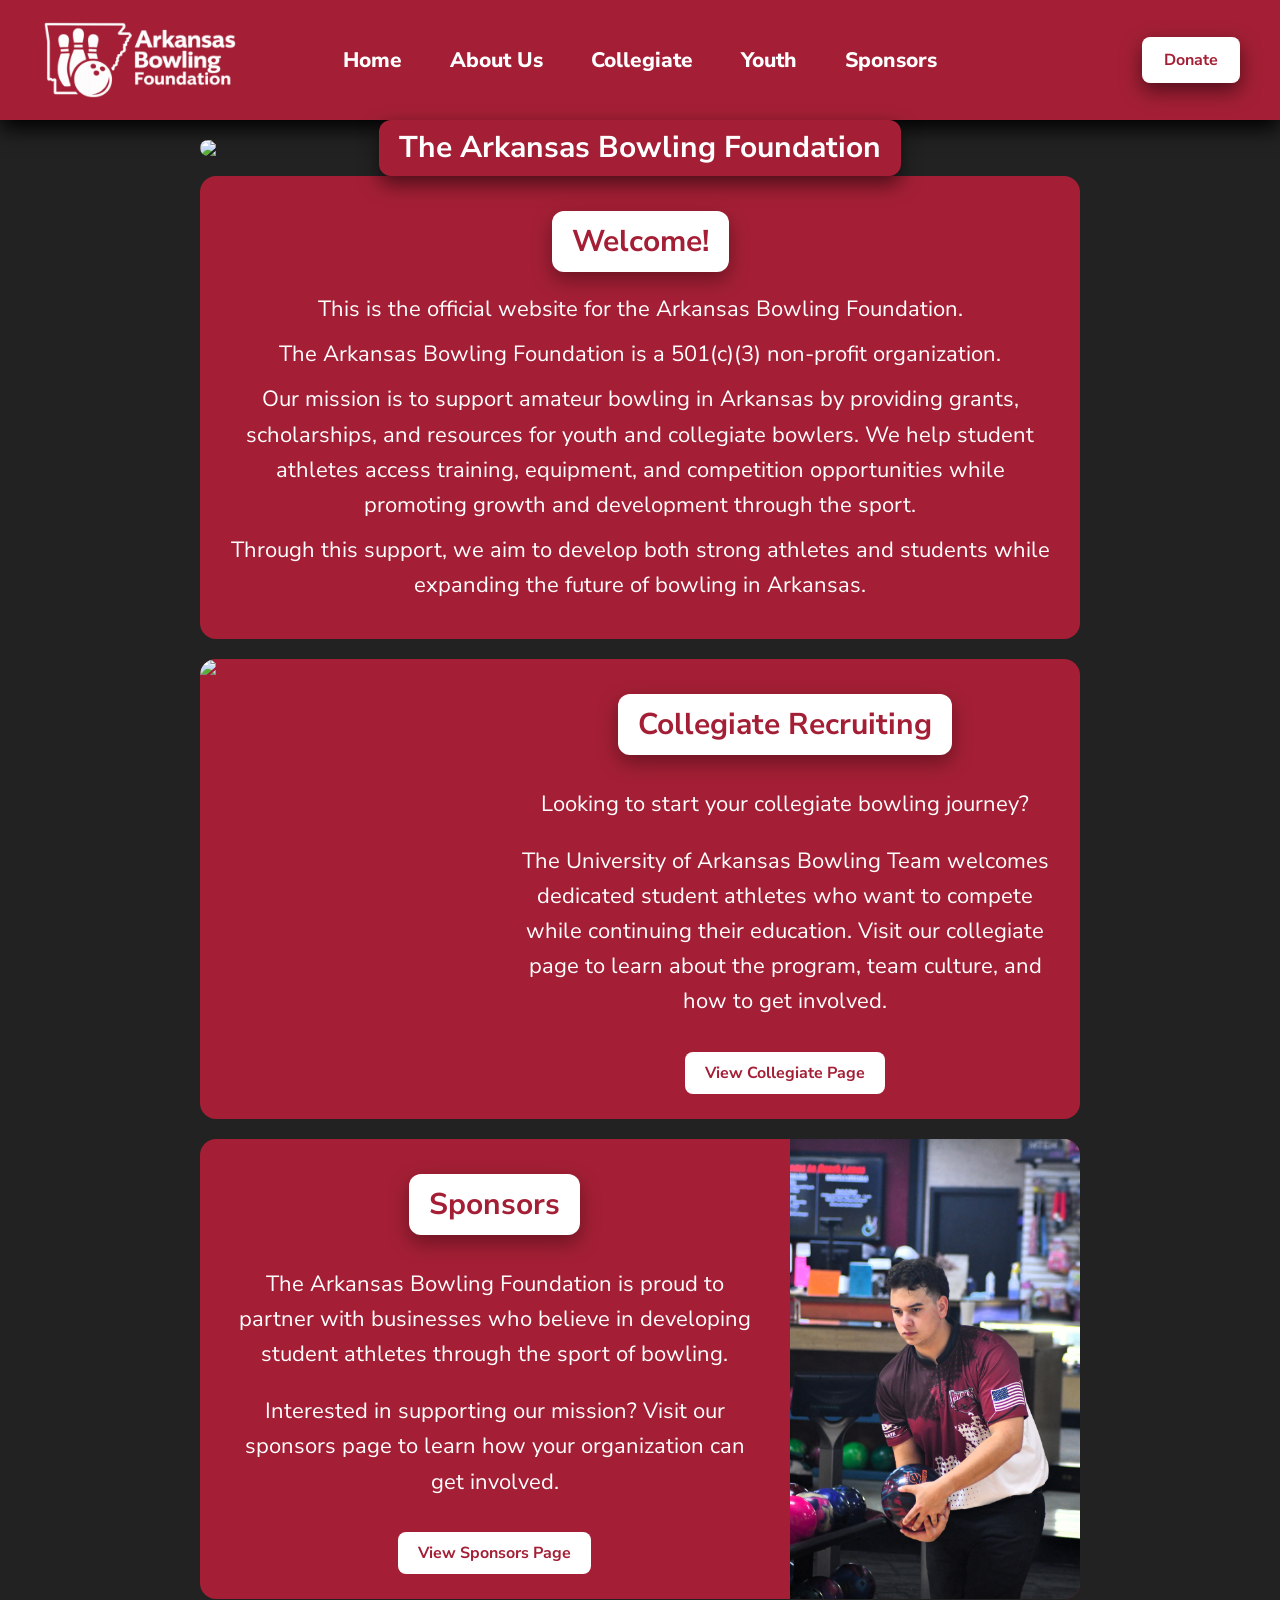
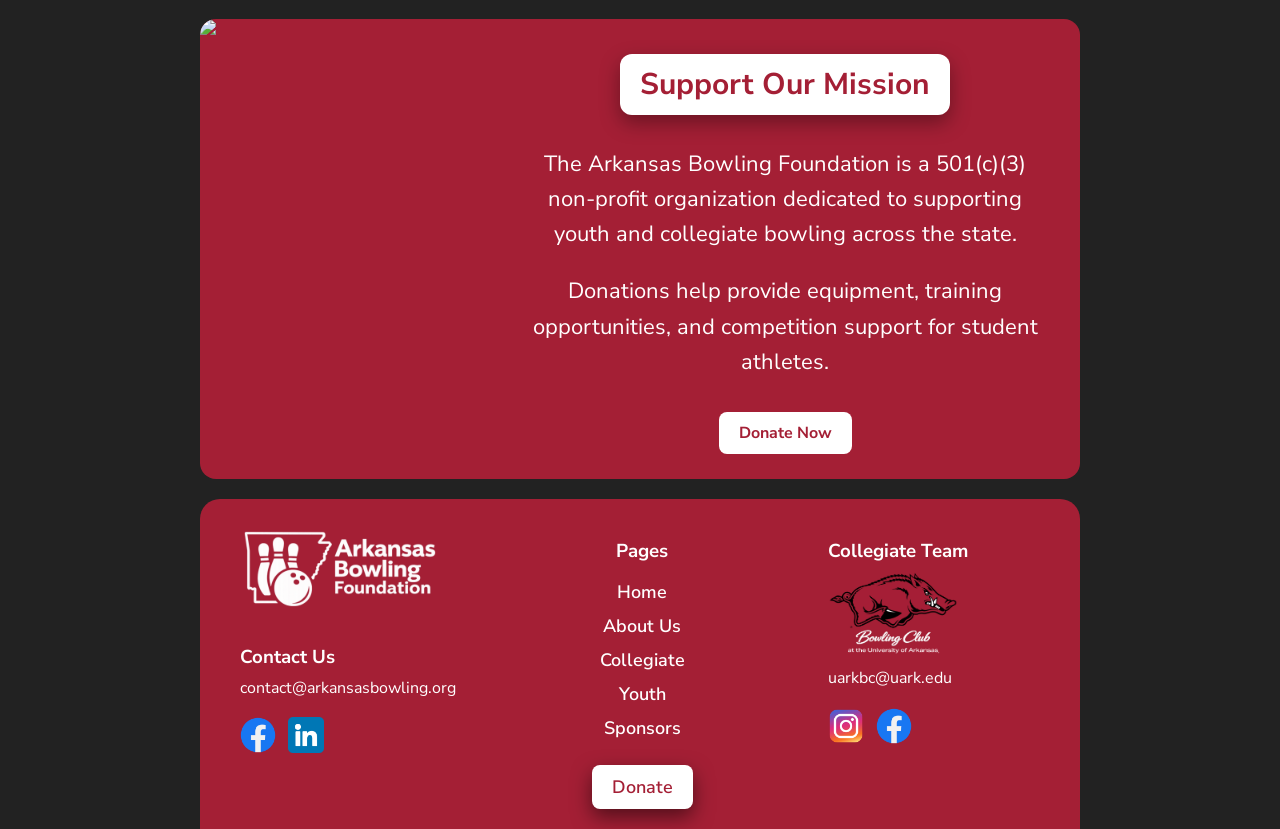
==== commit 7296fc7c: "new Bryant jpg, removed tryouts announcement" ====
--- a/index.html
+++ b/index.html
@@ -62,7 +62,8 @@
         </p>
     </div>
 
-    <div class="tryout-alert-box">
+    <!--ANNOUNCEMENT BOX, HIDDEN RIGHT NOW-->
+    <div class="tryout-alert-box" hidden="true">
 
         <div class="new-badge">NEW</div>
 
